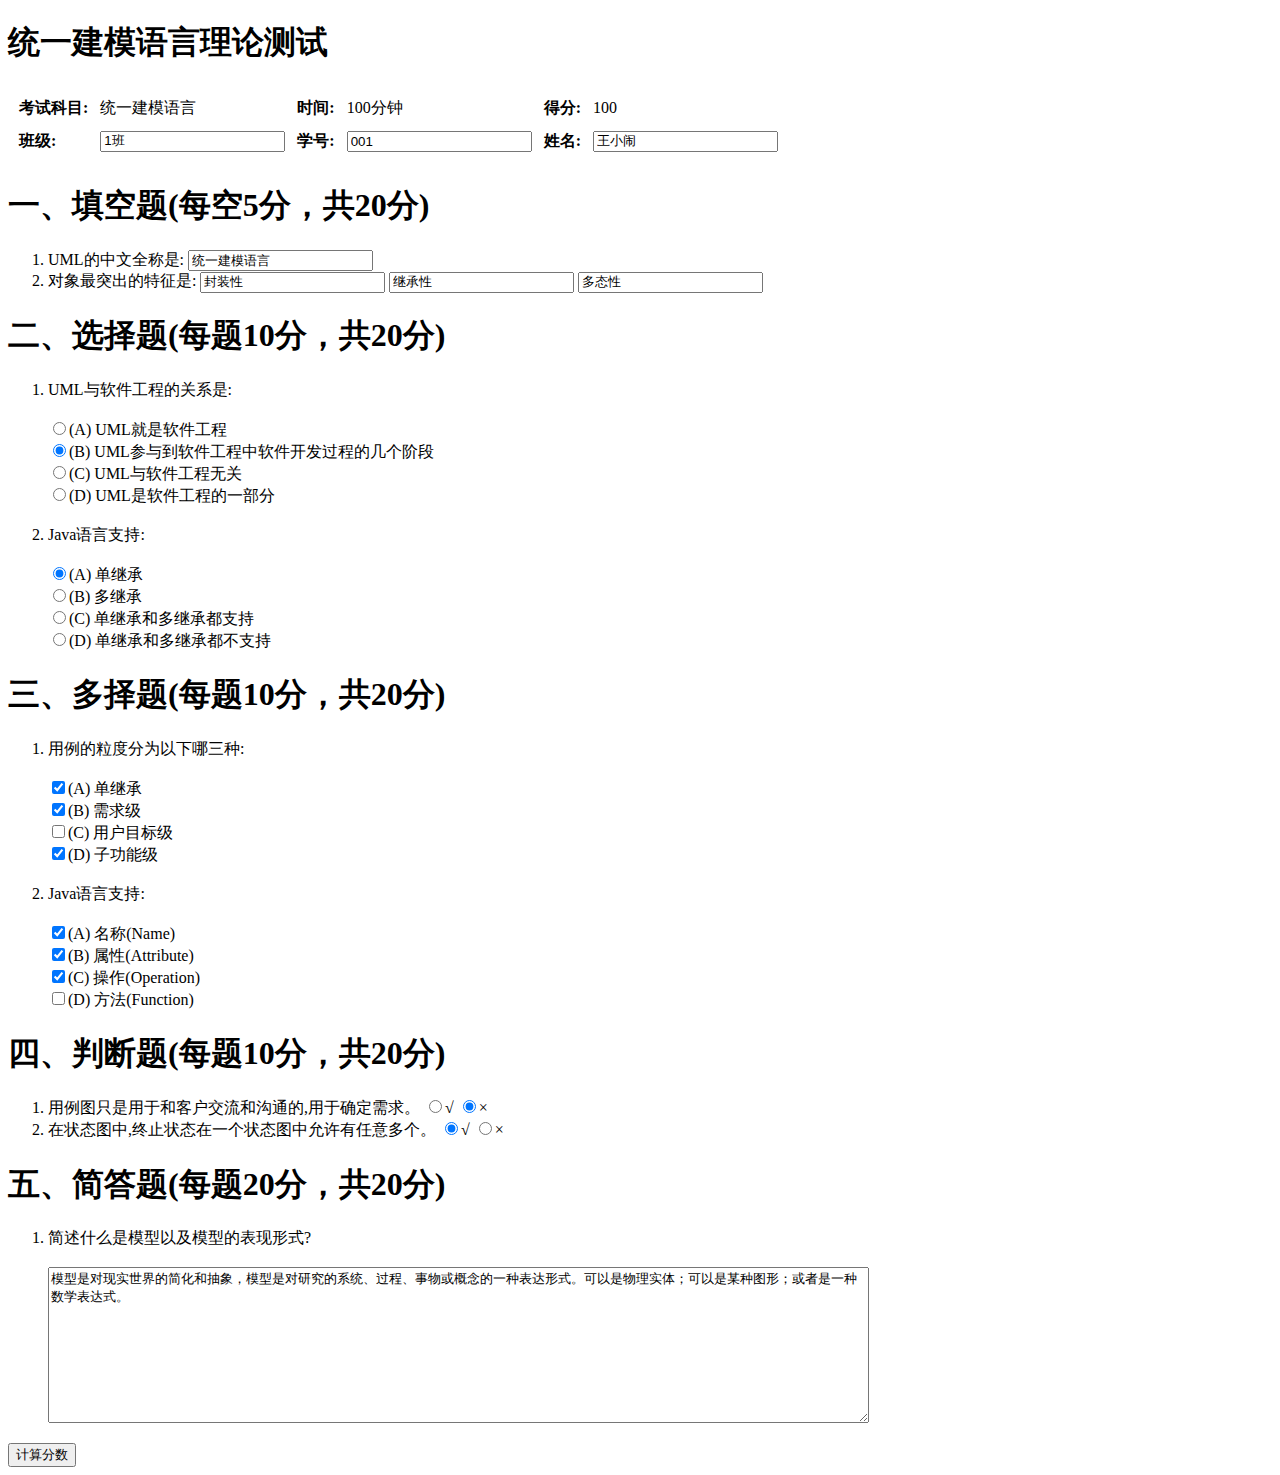
==== 热身-入职前培训/TestPaper/web/index.html @ 9735b78a "[HuanHuan]: Finish 「1.HTML」 homework" ====
<!DOCTYPE html>
<html lang="en">
<head>
    <meta charset="UTF-8">
    <title>统一建模语言理论测试</title>
</head>
<body>
<form>
    <div>
        <h1>统一建模语言理论测试</h1>
        <table cellspacing="10">
            <tr>
                <th align="left">考试科目:</th>
                <td align="left">统一建模语言</td>
                <th align="left">时间:</th>
                <td align="left">100分钟</td>
                <th align="left">得分:</th>
                <td align="left">100</td>
            </tr>
            <tr>
                <th align="left">班级:</th>
                <td align="left">
                    <input value="1班"/>
                </td>
                <th align="left">学号:</th>
                <td align="left">
                    <input value="001"/>
                </td>
                <th align="left">姓名:</th>
                <td align="right">
                    <input value="王小闹"/>
                </td>
            </tr>
        </table>
    </div>
    <div>
        <h1>一、填空题(每空5分，共20分)</h1>
        <ol>
            <li>
                UML的中文全称是:
                <input value="统一建模语言"/>
            </li>
            <li>
                对象最突出的特征是:
                <input value="封装性"/>
                <input value="继承性"/>
                <input value="多态性"/>
            </li>
        </ol>
    </div>
    <div>
        <h1>二、选择题(每题10分，共20分)</h1>
        <ol>
            <li>
                UML与软件工程的关系是:
                <div>
                    <br/>
                    <label>
                        <input name="radio-one" type="radio" value="A"/>(A) UML就是软件工程
                    </label>
                    <br/>
                    <label>
                        <input name="radio-one" type="radio" value="B" checked/>(B) UML参与到软件工程中软件开发过程的几个阶段
                    </label>
                    <br/>
                    <label>
                        <input name="radio-one" type="radio" value="C"/>(C) UML与软件工程无关
                    </label>
                    <br/>
                    <label>
                        <input name="radio-one" type="radio" value="D"/>(D) UML是软件工程的一部分
                    </label>
                </div>
            </li>
            <br/>
            <li>
                Java语言支持:
                <div>
                    <br/>
                    <label>
                        <input name="radio-two" type="radio" value="A" checked/>(A) 单继承
                    </label>
                    <br/>
                    <label>
                        <input name="radio-two" type="radio" value="B"/>(B) 多继承
                    </label>
                    <br/>
                    <label>
                        <input name="radio-two" type="radio" value="C"/>(C) 单继承和多继承都支持
                    </label>
                    <br/>
                    <label>
                        <input name="radio-two" type="radio" value="D"/>(D) 单继承和多继承都不支持
                    </label>
                </div>
            </li>
        </ol>
    </div>
    <div>
        <h1>三、多择题(每题10分，共20分)</h1>
        <ol>
            <li>
                用例的粒度分为以下哪三种:
                <div>
                    <br/>
                    <label>
                        <input name="checkbox-one" type="checkbox" value="A" checked/>(A) 单继承
                    </label>
                    <br/>
                    <label>
                        <input name="checkbox-one" type="checkbox" value="B" checked/>(B) 需求级
                    </label>
                    <br/>
                    <label>
                        <input name="checkbox-one" type="checkbox" value="C"/>(C) 用户目标级
                    </label>
                    <br/>
                    <label>
                        <input name="checkbox-one" type="checkbox" value="D" checked/>(D) 子功能级
                    </label>
                </div>
            </li>
            <br/>
            <li>
                Java语言支持:
                <div>
                    <br/>
                    <label>
                        <input name="checkbox-two" type="checkbox" value="A" checked/>(A) 名称(Name)
                    </label>
                    <br/>
                    <label>
                        <input name="checkbox-two" type="checkbox" value="B" checked/>(B) 属性(Attribute)
                    </label>
                    <br/>
                    <label>
                        <input name="checkbox-two" type="checkbox" value="C" checked/>(C) 操作(Operation)
                    </label>
                    <br/>
                    <label>
                        <input name="checkbox-two" type="checkbox" value="D"/>(D) 方法(Function)
                    </label>
                </div>
            </li>
        </ol>
    </div>
    <div>
        <h1>四、判断题(每题10分，共20分)</h1>
        <ol>
            <li>
                用例图只是用于和客户交流和沟通的,用于确定需求。
                <label>
                    <input name="choice-one" type="radio" value="A"/>√️
                </label>
                <label>
                    <input name="choice-one" type="radio" value="B" checked/>×
                </label>
            </li>
            <li>
                在状态图中,终止状态在一个状态图中允许有任意多个。
                <label>
                    <input name="choice-two" type="radio" value="A" checked/>√️
                </label>
                <label>
                    <input name="choice-two" type="radio" value="B"/>×
                </label>
            </li>
        </ol>
    </div>
    <div>
        <h1>五、简答题(每题20分，共20分)</h1>
        <ol>
            <li>
                简述什么是模型以及模型的表现形式?
                <br/><br/>
                <textarea rows="10" cols="100">模型是对现实世界的简化和抽象，模型是对研究的系统、过程、事物或概念的一种表达形式。可以是物理实体；可以是某种图形；或者是一种数学表达式。
            </textarea>
            </li>
        </ol>
    </div>
    <div>
        <button type="submit">计算分数</button>
    </div>
</form>
</body>
</html>
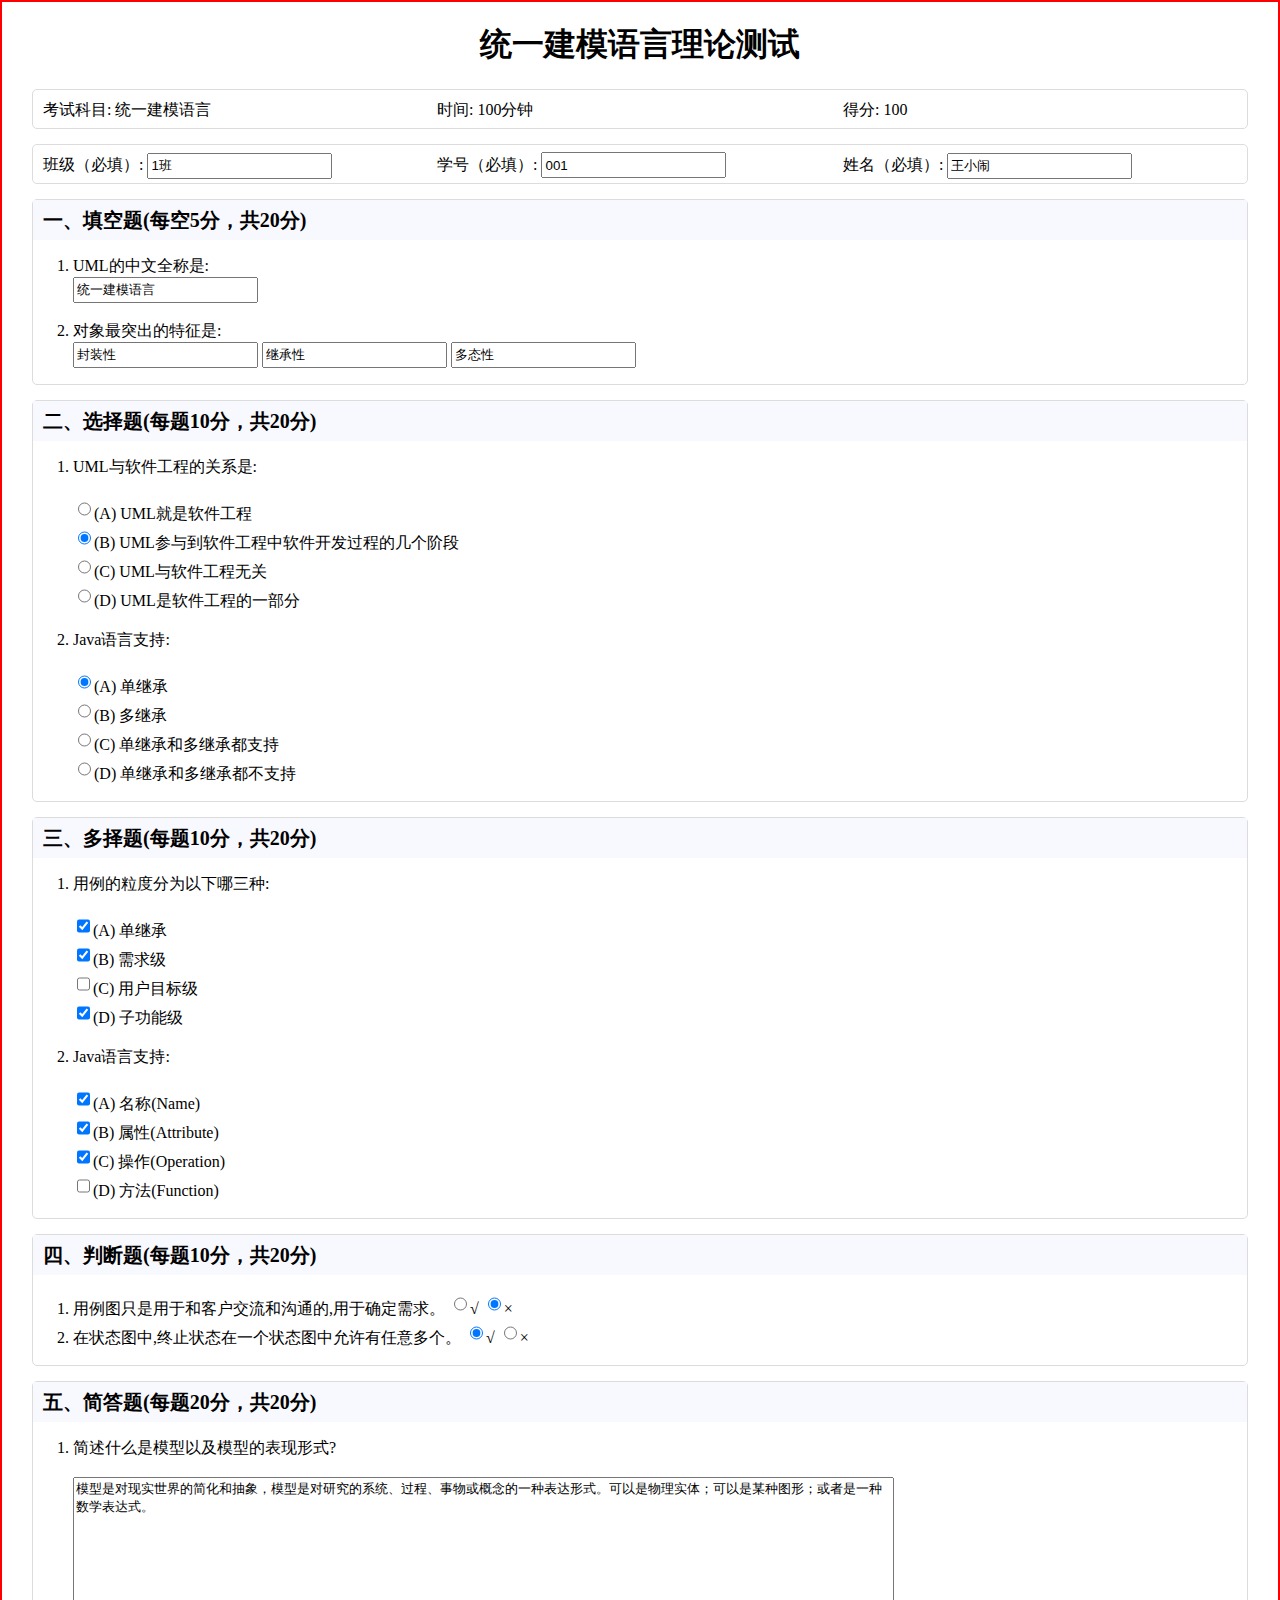
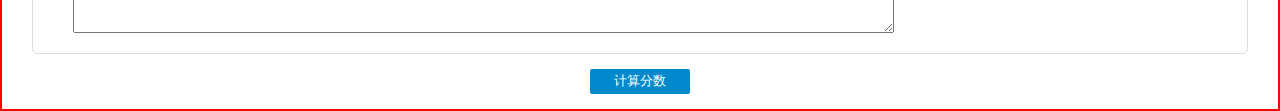
==== commit 655f4760: "[HuanHuan]: Finish 「2.CSS」 homework" ====
--- a/热身-入职前培训/TestPaper/web/index.html
+++ b/热身-入职前培训/TestPaper/web/index.html
@@ -3,53 +3,41 @@
 <head>
     <meta charset="UTF-8">
     <title>统一建模语言理论测试</title>
+    <link type="text/css" rel="stylesheet" href="index.css"/>
 </head>
 <body>
 <form>
-    <div>
+    <div class="top">
         <h1>统一建模语言理论测试</h1>
-        <table cellspacing="10">
-            <tr>
-                <th align="left">考试科目:</th>
-                <td align="left">统一建模语言</td>
-                <th align="left">时间:</th>
-                <td align="left">100分钟</td>
-                <th align="left">得分:</th>
-                <td align="left">100</td>
-            </tr>
-            <tr>
-                <th align="left">班级:</th>
-                <td align="left">
-                    <input value="1班"/>
-                </td>
-                <th align="left">学号:</th>
-                <td align="left">
-                    <input value="001"/>
-                </td>
-                <th align="left">姓名:</th>
-                <td align="right">
-                    <input value="王小闹"/>
-                </td>
-            </tr>
-        </table>
+        <div class="top-title">
+            <div class="title-left">考试科目: 统一建模语言</div>
+            <div class="title-center">时间: 100分钟</div>
+            <div class="title-right">得分: 100</div>
+        </div>
+        <div class="top-title">
+            <div class="title-left">班级（必填）: <input value="1班"/></div>
+            <div class="title-center">学号（必填）: <input value="001"/></div>
+            <div class="title-right">姓名（必填）: <input value="王小闹"/></div>
+        </div>
     </div>
-    <div>
-        <h1>一、填空题(每空5分，共20分)</h1>
+    <div class="content">
+        <div class="content-title">一、填空题(每空5分，共20分)</div>
         <ol>
             <li>
-                UML的中文全称是:
+                UML的中文全称是:<br/>
                 <input value="统一建模语言"/>
             </li>
+            <br/>
             <li>
-                对象最突出的特征是:
+                对象最突出的特征是:<br/>
                 <input value="封装性"/>
                 <input value="继承性"/>
                 <input value="多态性"/>
             </li>
         </ol>
     </div>
-    <div>
-        <h1>二、选择题(每题10分，共20分)</h1>
+    <div class="content">
+        <div class="content-title">二、选择题(每题10分，共20分)</div>
         <ol>
             <li>
                 UML与软件工程的关系是:
@@ -96,8 +84,8 @@
             </li>
         </ol>
     </div>
-    <div>
-        <h1>三、多择题(每题10分，共20分)</h1>
+    <div class="content">
+        <div class="content-title">三、多择题(每题10分，共20分)</div>
         <ol>
             <li>
                 用例的粒度分为以下哪三种:
@@ -144,8 +132,8 @@
             </li>
         </ol>
     </div>
-    <div>
-        <h1>四、判断题(每题10分，共20分)</h1>
+    <div class="content">
+        <div class="content-title">四、判断题(每题10分，共20分)</div>
         <ol>
             <li>
                 用例图只是用于和客户交流和沟通的,用于确定需求。
@@ -167,8 +155,8 @@
             </li>
         </ol>
     </div>
-    <div>
-        <h1>五、简答题(每题20分，共20分)</h1>
+    <div class="content">
+        <div class="content-title">五、简答题(每题20分，共20分)</div>
         <ol>
             <li>
                 简述什么是模型以及模型的表现形式?
@@ -178,7 +166,7 @@
             </li>
         </ol>
     </div>
-    <div>
+    <div class="submit">
         <button type="submit">计算分数</button>
     </div>
 </form>
--- a/热身-入职前培训/TestPaper/web/index.css
+++ b/热身-入职前培训/TestPaper/web/index.css
@@ -0,0 +1,58 @@
+body{
+    border: 2px solid red;
+    padding: 0 30px;
+    margin: 0;
+}
+.top h1{
+    text-align: center;
+}
+.top-title{
+    width: 100%;
+    border: 1px solid gainsboro;
+    height: 40px;
+    line-height: 40px;
+    padding: 0 10px;
+    box-sizing: border-box;
+    border-radius: 5px;
+    margin-bottom: 15px;
+}
+.title-left{
+    width: 33%;
+    float: left;
+}
+.title-center{
+    width: 33%;
+    float: left;
+}
+.title-right{
+    width: 33%;
+    float: right;
+}
+input{
+    height: 20px;
+}
+.content {
+    border: 1px solid gainsboro;
+    border-radius: 5px;
+    margin-bottom: 15px;
+}
+.content-title{
+    background-color: ghostwhite;
+    font-size: 20px;
+    font-weight: bold;
+    padding: 0 10px;
+    height: 40px;
+    line-height: 40px;
+}
+.submit{
+    text-align: center;
+    margin-bottom: 15px;
+}
+.submit button{
+    width: 100px;
+    height: 25px;
+    background-color: #08c;
+    color: white;
+    border-width: 0;
+    border-radius: 2px;
+}
